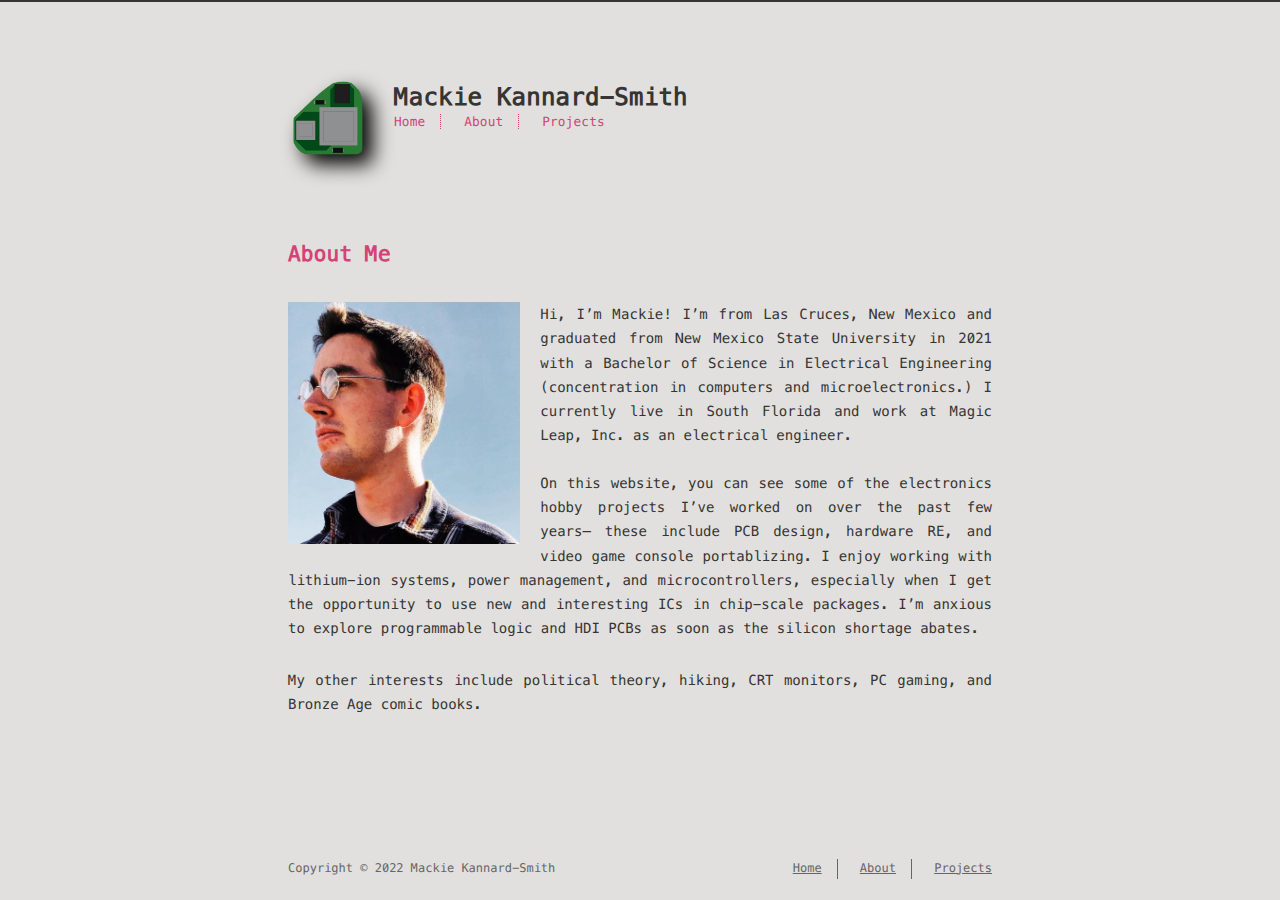
==== about/index.html @ 8132e422 "Site updated: 2022-07-12 00:21:05" ====
<!DOCTYPE html>
<html lang=en>
<head>
    <!-- so meta -->
    <meta charset="utf-8">
    <meta http-equiv="X-UA-Compatible" content="IE=edge">
    <meta name="HandheldFriendly" content="True">
    <meta name="viewport" content="width=device-width, initial-scale=1, maximum-scale=5" />
    <meta name="description" content="About Me Hi, I’m Mackie! I’m from Las Cruces, New Mexico and graduated from New Mexico State University in 2021 with a Bachelor of Science in Electrical Engineering (concentration in computers and mic">
<meta property="og:type" content="website">
<meta property="og:title" content="about">
<meta property="og:url" content="https://mackieks.com/about/">
<meta property="og:site_name" content="Mackie Kannard-Smith">
<meta property="og:description" content="About Me Hi, I’m Mackie! I’m from Las Cruces, New Mexico and graduated from New Mexico State University in 2021 with a Bachelor of Science in Electrical Engineering (concentration in computers and mic">
<meta property="og:locale" content="en_US">
<meta property="og:image" content="https://mackieks.com/about/cropped.jpg">
<meta property="article:published_time" content="2021-08-10T00:41:11.000Z">
<meta property="article:modified_time" content="2022-07-12T04:19:49.657Z">
<meta property="article:author" content="Mackie Kannard-Smith">
<meta name="twitter:card" content="summary">
<meta name="twitter:image" content="https://mackieks.com/about/cropped.jpg">
    
    
      
        
          <link rel="shortcut icon" href="/images/favicon.ico">
        
      
      
        
          <link rel="icon" type="image/png" href="/images/favicon-192x192.png" sizes="192x192">
        
      
      
        
          <link rel="apple-touch-icon" sizes="180x180" href="/images/favicon-192x192.png">
        
      
    
    <!-- title -->
    <title>about</title>
    <!-- styles -->
    
<link rel="stylesheet" href="/css/style.css">

    <!-- persian styles -->
    
    <!-- rss -->
    
    
	<!-- mathjax -->
	
<meta name="generator" content="Hexo 5.4.0"></head>

<body class="max-width mx-auto px3 ltr">
    
    <div class="content index py4">
        
          <header id="header">
  <a href="/">
  
    
      <div id="logo" style="background-image: url(/images/logo.png);"></div>
    
  
    <div id="title">
      <h1>Mackie Kannard-Smith</h1>
    </div>
  </a>
  <div id="nav">
    <ul>
      <li class="icon">
        <a href="#" aria-label="Menu"><i class="fas fa-bars fa-2x"></i></a>
      </li>
       
        <li><a href="/">Home</a></li>
       
        <li><a href="/about/">About</a></li>
       
        <li><a href="/projects/">Projects</a></li>
      
    </ul>
  </div>
</header>

        
        <article class="post" itemscope itemtype="http://schema.org/BlogPosting">
  

  <div class="content" itemprop="articleBody">
      
          <h1 id="About-Me"><a href="#About-Me" class="headerlink" title="About Me"></a>About Me</h1><p><img src="cropped.jpg" style="display:inline-block;float:left;margin-right:20px;width:33%"> Hi, I’m Mackie! I’m from Las Cruces, New Mexico and graduated from New Mexico State University in 2021 with a Bachelor of Science in Electrical Engineering (concentration in computers and microelectronics.) I currently live in South Florida and work at Magic Leap, Inc. as an electrical engineer. </br> </br> On this website, you can see some of the electronics hobby projects I’ve worked on over the past few years– these include PCB design, hardware RE, and video game console portablizing. I enjoy working with lithium-ion systems, power management, and microcontrollers, especially when I get the opportunity to use new and interesting ICs in chip-scale packages. I’m anxious to explore programmable logic and HDI PCBs as soon as the silicon shortage abates.</p>
<p>My other interests include political theory, hiking, CRT monitors, PC gaming, and Bronze Age comic books.</p>

        
  </div>
</article>

        
        <footer id="footer">
  <div class="footer-left">
    Copyright &copy;
    
    
    2022
    Mackie Kannard-Smith
  </div>
  <div class="footer-right">
    <nav>
      <ul>
         
          <li><a href="/">Home</a></li>
         
          <li><a href="/about/">About</a></li>
         
          <li><a href="/projects/">Projects</a></li>
        
      </ul>
    </nav>
  </div>
</footer>

    </div>
    <!-- styles -->



  <link rel="preload" as="style" href="https://cdnjs.cloudflare.com/ajax/libs/font-awesome/5.15.2/css/all.min.css" crossorigin="anonymous" onload="this.onload=null;this.rel='stylesheet'"/>


    <!-- jquery -->
 
  <script src="https://cdnjs.cloudflare.com/ajax/libs/jquery/3.6.0/jquery.min.js" crossorigin="anonymous"></script> 




<!-- clipboard -->


<script src="/js/main.js"></script>

<!-- search -->

<!-- Google Analytics -->

    <script async src="https://www.googletagmanager.com/gtag/js?id=UA-204897472-1"></script>
    <script>
        window.dataLayer = window.dataLayer || [];
        function gtag(){dataLayer.push(arguments);}
        gtag('js', new Date());
        gtag('config', 'UA-204897472-1');
    </script>

<!-- Baidu Analytics -->

<!-- Cloudflare Analytics -->

<!-- Umami Analytics -->

<!-- Disqus Comments -->


</body>
</html>
---- css/style.css ----
.inline {
  display: inline;
}
.block {
  display: block;
}
.inline-block {
  display: inline-block;
}
.table {
  display: table;
}
.table-cell {
  display: table-cell;
}
.overflow-hidden {
  overflow: hidden;
}
.overflow-scroll {
  overflow: scroll;
}
.overflow-auto {
  overflow: auto;
}
.clearfix:before,
.clearfix:after {
  display: table;
  content: " ";
}
.clearfix:after {
  clear: both;
}
.left {
  float: left;
}
.right {
  float: right;
}
.fit {
  max-width: 100%;
}
.truncate {
  display: inline-block;
  overflow: hidden;
  text-overflow: ellipsis;
  white-space: nowrap;
}
.max-width-1 {
  max-width: 24rem;
}
.max-width-2 {
  max-width: 32rem;
}
.max-width-3 {
  max-width: 48rem;
}
.max-width-4 {
  max-width: 64rem;
}
.border-box {
  box-sizing: border-box;
}
.m0 {
  margin: 0;
}
.mt0 {
  margin-top: 0;
}
.mr0 {
  margin-right: 0;
}
.mb0 {
  margin-bottom: 0;
}
.ml0 {
  margin-left: 0;
}
.mx0 {
  margin-right: 0;
  margin-left: 0;
}
.my0 {
  margin-top: 0;
  margin-bottom: 0;
}
.m1 {
  margin: 0.5rem;
}
.mt1 {
  margin-top: 0.5rem;
}
.mr1 {
  margin-right: 0.5rem;
}
.mb1 {
  margin-bottom: 0.5rem;
}
.ml1 {
  margin-left: 0.5rem;
}
.mx1 {
  margin-right: 0.5rem;
  margin-left: 0.5rem;
}
.my1 {
  margin-top: 0.5rem;
  margin-bottom: 0.5rem;
}
.m2 {
  margin: 1rem;
}
.mt2 {
  margin-top: 1rem;
}
.mr2 {
  margin-right: 1rem;
}
.mb2 {
  margin-bottom: 1rem;
}
.ml2 {
  margin-left: 1rem;
}
.mx2 {
  margin-right: 1rem;
  margin-left: 1rem;
}
.my2 {
  margin-top: 1rem;
  margin-bottom: 1rem;
}
.m3 {
  margin: 2rem;
}
.mt3 {
  margin-top: 2rem;
}
.mr3 {
  margin-right: 2rem;
}
.mb3 {
  margin-bottom: 2rem;
}
.ml3 {
  margin-left: 2rem;
}
.mx3 {
  margin-right: 2rem;
  margin-left: 2rem;
}
.my3 {
  margin-top: 2rem;
  margin-bottom: 2rem;
}
.m4 {
  margin: 4rem;
}
.mt4 {
  margin-top: 4rem;
}
.mr4 {
  margin-right: 4rem;
}
.mb4 {
  margin-bottom: 4rem;
}
.ml4 {
  margin-left: 4rem;
}
.mx4 {
  margin-right: 4rem;
  margin-left: 4rem;
}
.my4 {
  margin-top: 4rem;
  margin-bottom: 4rem;
}
.mxn1 {
  margin-right: -0.5rem;
  margin-left: -0.5rem;
}
.mxn2 {
  margin-right: -1rem;
  margin-left: -1rem;
}
.mxn3 {
  margin-right: -2rem;
  margin-left: -2rem;
}
.mxn4 {
  margin-right: -4rem;
  margin-left: -4rem;
}
.ml-auto {
  margin-left: auto;
}
.mr-auto {
  margin-right: auto;
}
.mx-auto {
  margin-right: auto;
  margin-left: auto;
}
.p0 {
  padding: 0;
}
.pt0 {
  padding-top: 0;
}
.pr0 {
  padding-right: 0;
}
.pb0 {
  padding-bottom: 0;
}
.pl0 {
  padding-left: 0;
}
.px0 {
  padding-right: 0;
  padding-left: 0;
}
.py0 {
  padding-top: 0;
  padding-bottom: 0;
}
.p1 {
  padding: 0.5rem;
}
.pt1 {
  padding-top: 0.5rem;
}
.pr1 {
  padding-right: 0.5rem;
}
.pb1 {
  padding-bottom: 0.5rem;
}
.pl1 {
  padding-left: 0.5rem;
}
.py1 {
  padding-top: 0.5rem;
  padding-bottom: 0.5rem;
}
.px1 {
  padding-right: 0.5rem;
  padding-left: 0.5rem;
}
.p2 {
  padding: 1rem;
}
.pt2 {
  padding-top: 1rem;
}
.pr2 {
  padding-right: 1rem;
}
.pb2 {
  padding-bottom: 1rem;
}
.pl2 {
  padding-left: 1rem;
}
.py2 {
  padding-top: 1rem;
  padding-bottom: 1rem;
}
.px2 {
  padding-right: 1rem;
  padding-left: 1rem;
}
.p3 {
  padding: 2rem;
}
.pt3 {
  padding-top: 2rem;
}
.pr3 {
  padding-right: 2rem;
}
.pb3 {
  padding-bottom: 2rem;
}
.pl3 {
  padding-left: 2rem;
}
.py3 {
  padding-top: 2rem;
  padding-bottom: 2rem;
}
.px3 {
  padding-right: 2rem;
  padding-left: 2rem;
}
.p4 {
  padding: 4rem;
}
.pt4 {
  padding-top: 4rem;
}
.pr4 {
  padding-right: 4rem;
}
.pb4 {
  padding-bottom: 4rem;
}
.pl4 {
  padding-left: 4rem;
}
.py4 {
  padding-top: 4rem;
  padding-bottom: 4rem;
}
.px4 {
  padding-right: 4rem;
  padding-left: 4rem;
}
body h1,
body .h1 {
  display: block;
  margin-top: 3rem;
  margin-bottom: 1rem;
  color: #d44375;
  letter-spacing: 0.01em;
  font-weight: 700;
  font-style: normal;
  font-size: 1.5em;
  -moz-osx-font-smoothing: grayscale;
  -webkit-font-smoothing: antialiased;
}
body h2,
body .h2 {
  position: relative;
  display: block;
  margin-top: 2rem;
  margin-bottom: 0.5rem;
  color: #111;
  text-transform: none;
  letter-spacing: normal;
  font-weight: bold;
  font-size: 1rem;
}
body h3 {
  color: #111;
  text-decoration: underline;
  font-weight: bold;
  font-size: 0.9rem;
}
body h4,
body h5,
body h6 {
  display: inline;
  text-decoration: none;
  color: #666;
  font-weight: bold;
  font-size: 0.9rem;
}
body h3,
body h4,
body h5,
body h6 {
  margin-top: 0.9rem;
  margin-bottom: 0.5rem;
}
body hr {
  border: 0.5px dashed #666;
  opacity: 0.5;
  margin: 0;
  margin-top: 20px;
  margin-bottom: 20px;
}
body strong {
  font-weight: bold;
}
body em,
body cite {
  font-style: italic;
}
body sup,
body sub {
  position: relative;
  vertical-align: baseline;
  font-size: 0.75em;
  line-height: 0;
}
body sup {
  top: -0.5em;
}
body sub {
  bottom: -0.2em;
}
body small {
  font-size: 0.85em;
}
body acronym,
body abbr {
  border-bottom: 1px dotted;
}
body ul,
body ol,
body dl {
  line-height: 1.725;
}
body ul ul,
body ol ul,
body ul ol,
body ol ol {
  margin-top: 0;
  margin-bottom: 0;
}
body ol {
  list-style: decimal;
}
body dt {
  font-weight: bold;
}
body table {
  width: 100%;
  border-collapse: collapse;
  text-align: left;
  font-size: 12px;
  overflow: auto;
  display: block;
}
body th {
  padding: 8px;
  border-bottom: 1px dashed #666;
  color: #111;
  font-weight: bold;
  font-size: 13px;
}
body td {
  padding: 0 8px;
  border-bottom: none;
}
@font-face {
  font-style: normal;
  font-family: "Meslo LG";
  src: local("Meslo LG S"), url("../lib/meslo-LG/MesloLGS-Regular.ttf") format("truetype");
}
*,
*:before,
*:after {
  box-sizing: border-box;
}
html {
  margin: 0;
  padding: 0;
  height: 100%;
  border-top: 2px solid #363533;
  -webkit-text-size-adjust: 100%;
  -ms-text-size-adjust: 100%;
}
body {
  margin: 0;
  height: 100%;
  background-color: #e2e0de;
  color: #363533;
  font-display: swap;
  font-weight: 400;
  font-size: 14px;
  font-family: "Menlo", "Meslo LG", monospace;
  line-height: 1.725;
  text-rendering: geometricPrecision;
  flex: 1;
  -moz-osx-font-smoothing: grayscale;
  -webkit-font-smoothing: antialiased;
}
.content {
  position: relative;
  display: flex;
  flex-direction: column;
  min-height: 100%;
  overflow-wrap: break-word;
}
.content p {
  hyphens: auto;
  -moz-hyphens: auto;
  -ms-hyphens: auto;
  -webkit-hyphens: auto;
}
.content code {
  hyphens: manual;
  -moz-hyphens: manual;
  -ms-hyphens: manual;
  -webkit-hyphens: manual;
}
.content a {
  color: #363533;
  text-decoration: none;
  background-image: linear-gradient(transparent, transparent 5px, #363533 5px, #363533);
  background-position: bottom;
  background-size: 100% 6px;
  background-repeat: repeat-x;
}
.content a:hover {
  background-image: linear-gradient(transparent, transparent 4px, #2bbc8a 4px, #2bbc8a);
}
.content a.icon {
  background: none;
}
.content a.icon:hover {
  color: #2bbc8a;
}
.content h1 a,
.content .h1 a,
.content h2 a,
.content h3 a,
.content h4 a,
.content h5 a,
.content h6 a {
  background: none;
  color: inherit;
  text-decoration: none;
}
.content h1 a:hover,
.content .h1 a:hover,
.content h2 a:hover,
.content h3 a:hover,
.content h4 a:hover,
.content h5 a:hover,
.content h6 a:hover {
  background-image: linear-gradient(transparent, transparent 6px, #2bbc8a 6px, #2bbc8a);
  background-position: bottom;
  background-size: 100% 6px;
  background-repeat: repeat-x;
}
.content h6 a {
  background: none;
  color: inherit;
  text-decoration: none;
}
.content h6 a:hover {
  background-image: linear-gradient(transparent, transparent 6px, #2bbc8a 6px, #2bbc8a);
  background-position: bottom;
  background-size: 100% 6px;
  background-repeat: repeat-x;
}
@media (min-width: 540px) {
  .image-wrap {
    flex-direction: row;
    margin-bottom: 2rem;
  }
  .image-wrap .image-block {
    flex: 1 0 35%;
    margin-right: 2rem;
  }
  .image-wrap p {
    flex: 1 0 65%;
  }
}
.max-width {
  max-width: 48rem;
}
@media (max-width: 480px) {
  .px3 {
    padding-right: 1rem;
    padding-left: 1rem;
  }
  .my4 {
    margin-top: 2rem;
    margin-bottom: 2rem;
  }
}
@media (min-width: 480px) {
  p {
    text-align: justify;
  }
}
#header {
  margin: 0 auto 2rem;
  width: 100%;
}
#header h1,
#header .h1 {
  margin-top: 15px;
  margin-bottom: 0;
  color: #363533;
  letter-spacing: 0.01em;
  font-weight: 700;
  font-style: normal;
  font-size: 1.5rem;
  line-height: 2rem;
  -moz-osx-font-smoothing: grayscale;
  -webkit-font-smoothing: antialiased;
}
#header a {
  background: none;
  color: inherit;
  text-decoration: none;
}
#header #logo {
  display: inline-block;
  float: left;
  margin-right: 20px;
  width: 86px;
  height: 75px;
  border-radius: 5px;
  background-size: 86px 75px;
  background-repeat: no-repeat;
  filter: drop-shadow(10px 10px 10px #000);
  -webkit-filter: drop-shadow(10px 10px 10px #000);
}
#header #nav {
  color: #d44375;
  letter-spacing: 0.01em;
  font-weight: 200;
  font-style: normal;
  font-size: 0.8rem;
}
#header #nav ul {
  margin: 0;
  padding: 0;
  list-style-type: none;
  line-height: 15px;
}
#header #nav ul a {
  margin-right: 15px;
  color: #d44375;
}
#header #nav ul a:hover {
  background-image: linear-gradient(transparent, transparent 5px, #d44375 5px, #d44375);
  background-position: bottom;
  background-size: 100% 6px;
  background-repeat: repeat-x;
}
#header #nav ul li {
  display: inline-block;
  margin-right: 15px;
  border-right: 1px dotted;
  border-color: #d44375;
  vertical-align: middle;
}
#header #nav ul .icon {
  display: none;
}
#header #nav ul li:last-child {
  margin-right: 0;
  border-right: 0;
}
#header #nav ul li:last-child a {
  margin-right: 0;
}
@media screen and (max-width: 480px) {
  #header #title {
    display: table;
    margin-right: 5rem;
    min-height: 75px;
  }
  #header #title h1 {
    display: table-cell;
    vertical-align: middle;
  }
  #header #nav ul a:hover {
    background: none;
  }
  #header #nav ul li {
    display: none;
    border-right: 0;
  }
  #header #nav ul li.icon {
    position: absolute;
    top: 77px;
    right: 1rem;
    display: inline-block;
  }
  #header #nav ul.responsive li {
    display: block;
  }
  #header #nav li:not(:first-child) {
    padding-top: 1rem;
    padding-left: 106px;
    font-size: 1rem;
  }
}
#header-post {
  position: fixed;
  top: 2rem;
  right: 0;
  display: inline-block;
  float: right;
  z-index: 100;
}
#header-post a {
  background: none;
  color: inherit;
  text-decoration: none;
}
#header-post a.icon {
  background: none;
}
#header-post a.icon:hover {
  color: #2bbc8a;
}
#header-post ol {
  list-style-type: none;
}
#header-post ul {
  display: inline-block;
  margin: 0;
  padding: 0;
  list-style-type: none;
}
#header-post ul li {
  display: inline-block;
  margin-right: 15px;
  vertical-align: middle;
}
#header-post ul li:last-child {
  margin-right: 0;
}
#header-post #menu-icon {
  float: right;
  margin-right: 2rem;
  margin-left: 15px;
}
#header-post #menu-icon:hover {
  color: #d44375;
}
#header-post #menu-icon-tablet {
  float: right;
  margin-right: 2rem;
  margin-left: 15px;
}
#header-post #menu-icon-tablet:hover {
  color: #d44375;
}
#header-post #top-icon-tablet {
  position: fixed;
  right: 2rem;
  bottom: 2rem;
  margin-right: 2rem;
  margin-left: 15px;
}
#header-post #top-icon-tablet:hover {
  color: #d44375;
}
#header-post .active {
  color: #d44375;
}
#header-post #menu {
  display: none;
  margin-right: 2rem;
}
#header-post #nav {
  color: #d44375;
  letter-spacing: 0.01em;
  font-weight: 200;
  font-style: normal;
  font-size: 0.8rem;
}
#header-post #nav ul {
  line-height: 15px;
}
#header-post #nav ul a {
  margin-right: 15px;
  color: #d44375;
}
#header-post #nav ul a:hover {
  background-image: linear-gradient(transparent, transparent 5px, #d44375 5px, #d44375);
  background-position: bottom;
  background-size: 100% 6px;
  background-repeat: repeat-x;
}
#header-post #nav ul li {
  border-right: 1px dotted #d44375;
}
#header-post #nav ul li:last-child {
  margin-right: 0;
  border-right: 0;
}
#header-post #nav ul li:last-child a {
  margin-right: 0;
}
#header-post #actions {
  float: right;
  margin-top: 2rem;
  margin-right: 2rem;
  width: 100%;
  text-align: right;
}
#header-post #actions ul {
  display: block;
}
#header-post #actions .info {
  display: block;
  font-style: italic;
}
#header-post #share {
  clear: both;
  padding-top: 1rem;
  padding-right: 2rem;
  text-align: right;
}
#header-post #share li {
  display: block;
  margin: 0;
}
#header-post #toc {
  float: right;
  clear: both;
  overflow: auto;
  margin-top: 1rem;
  padding-right: 2rem;
  max-width: 20em;
  max-height: calc(95vh - 7rem);
  text-align: right;
}
#header-post #toc a:hover {
  color: #2bbc8a;
}
#header-post #toc .toc-level-1 > .toc-link {
  display: none;
}
#header-post #toc .toc-level-2 {
  color: #363533;
  font-size: 0.8rem;
}
#header-post #toc .toc-level-2:before {
  color: #d44375;
  content: "#";
}
#header-post #toc .toc-level-3 {
  color: #666;
  font-size: 0.7rem;
}
#header-post #toc .toc-level-4 {
  color: #525252;
  font-size: 0.4rem;
}
#header-post #toc .toc-level-5 {
  display: none;
}
#header-post #toc .toc-level-6 {
  display: none;
}
#header-post #toc .toc-number {
  display: none;
}
@media screen and (max-width: 500px) {
  #header-post {
    display: none;
  }
}
@media screen and (max-width: 900px) {
  #header-post #menu-icon {
    display: none;
  }
  #header-post #actions {
    display: none;
  }
}
@media screen and (max-width: 1199px) {
  #header-post #toc {
    display: none;
  }
}
@media screen and (min-width: 900px) {
  #header-post #menu-icon-tablet {
    display: none !important;
  }
  #header-post #top-icon-tablet {
    display: none !important;
  }
}
@media screen and (min-width: 1199px) {
  #header-post #actions {
    width: auto;
  }
  #header-post #actions ul {
    display: inline-block;
    float: right;
  }
  #header-post #actions .info {
    display: inline;
    float: left;
    margin-right: 2rem;
    font-style: italic;
  }
}
@media print {
  #header-post {
    display: none;
  }
  #footer-post-container {
    display: none;
  }
}
#footer-post {
  position: fixed;
  right: 0;
  bottom: 0;
  left: 0;
  z-index: 5000000;
  width: 100%;
  border-top: 1px solid #666;
  background: #dedcd9;
  transition: opacity 0.2s;
}
#footer-post a {
  background: none;
  color: inherit;
  text-decoration: none;
}
#footer-post a.icon {
  background: none;
}
#footer-post a.icon:hover {
  color: #2bbc8a;
}
#footer-post #nav-footer {
  padding-right: 1rem;
  padding-left: 1rem;
  background: #cdcac6;
  text-align: center;
}
#footer-post #nav-footer a {
  color: #d44375;
  font-size: 1em;
}
#footer-post #nav-footer a:hover {
  background-image: linear-gradient(transparent, transparent 5px, #d44375 5px, #d44375);
  background-position: bottom;
  background-size: 100% 6px;
  background-repeat: repeat-x;
}
#footer-post #nav-footer ul {
  display: table;
  margin: 0;
  padding: 0;
  width: 100%;
  list-style-type: none;
}
#footer-post #nav-footer ul li {
  display: inline-table;
  padding: 10px;
  width: 20%;
  vertical-align: middle;
}
#footer-post #actions-footer {
  overflow: auto;
  margin-top: 1rem;
  margin-bottom: 1rem;
  padding-right: 1rem;
  padding-left: 1rem;
  width: 100%;
  text-align: center;
  white-space: nowrap;
}
#footer-post #actions-footer a {
  display: inline-block;
  padding-left: 1rem;
  color: #d44375;
}
#footer-post #share-footer {
  padding-right: 1rem;
  padding-left: 1rem;
  background: #cdcac6;
  text-align: center;
}
#footer-post #share-footer ul {
  display: table;
  margin: 0;
  padding: 0;
  width: 100%;
  list-style-type: none;
}
#footer-post #share-footer ul li {
  display: inline-table;
  padding: 10px;
  width: 20%;
  vertical-align: middle;
}
#footer-post #toc-footer {
  clear: both;
  padding-top: 1rem;
  padding-bottom: 1rem;
  background: #cdcac6;
  text-align: left;
}
#footer-post #toc-footer ol {
  margin: 0;
  padding-left: 20px;
  list-style-type: none;
}
#footer-post #toc-footer ol li {
  line-height: 30px;
}
#footer-post #toc-footer a:hover {
  color: #2bbc8a;
}
#footer-post #toc-footer .toc-level-1 > .toc-link {
  display: none;
}
#footer-post #toc-footer .toc-level-2 {
  color: #363533;
  font-size: 0.8rem;
}
#footer-post #toc-footer .toc-level-2:before {
  color: #d44375;
  content: "#";
}
#footer-post #toc-footer .toc-level-3 {
  color: #666;
  font-size: 0.7rem;
  line-height: 15px;
}
#footer-post #toc-footer .toc-level-4 {
  display: none;
}
#footer-post #toc-footer .toc-level-5 {
  display: none;
}
#footer-post #toc-footer .toc-level-6 {
  display: none;
}
#footer-post #toc-footer .toc-number {
  display: none;
}
@media screen and (min-width: 500px) {
  #footer-post-container {
    display: none;
  }
}
.post-list {
  padding: 0;
}
.post-list .post-item {
  margin-bottom: 1rem;
  margin-left: 0;
  list-style-type: none;
}
.post-list .post-item .meta {
  display: block;
  margin-right: 16px;
  min-width: 100px;
  color: #666;
  font-size: 14px;
}
@media (min-width: 480px) {
  .post-list .post-item {
    display: flex;
    margin-bottom: 5px;
  }
  .post-list .post-item .meta {
    text-align: left;
  }
}
.project-list {
  padding: 0;
  list-style: none;
}
.project-list .project-item {
  margin-bottom: 5px;
}
.project-list .project-item p {
  display: inline;
}
article header .posttitle {
  margin-top: 0;
  margin-bottom: 0;
  text-transform: none;
  font-size: 1.5em;
  line-height: 1.25;
}
article header .meta {
  margin-top: 0;
  margin-bottom: 1rem;
}
article header .meta * {
  color: #666;
  font-size: 0.85rem;
}
article header .author {
  text-transform: uppercase;
  letter-spacing: 0.01em;
  font-weight: 700;
}
article header .postdate {
  display: inline;
}
article .content img,
article .content video {
  display: block;
  margin: auto;
  max-width: 100%;
  height: auto;
}
article .content .video-container {
  position: relative;
  overflow: hidden;
  padding-top: 56.25%;
  height: 0;
}
article .content .video-container iframe,
article .content .video-container object,
article .content .video-container embed {
  position: absolute;
  top: 0;
  left: 0;
  margin-top: 0;
  width: 100%;
  height: 100%;
}
article .content blockquote {
  margin: 1rem 10px;
  padding: 0.5em 10px;
  background: inherit;
  color: #ab2251;
  quotes: "\201C" "\201D" "\2018" "\2019";
  font-weight: bold;
}
article .content blockquote p {
  margin: 0;
}
article .content blockquote:before {
  margin-right: 0.25em;
  color: #ab2251;
  content: "\201C";
  vertical-align: -0.4em;
  font-size: 2em;
  line-height: 0.1em;
}
article .content blockquote footer {
  margin: line-height 0;
  color: #666;
  font-size: 12px;
}
article .content blockquote footer a {
  background-image: linear-gradient(transparent, transparent 5px, #666 5px, #666);
  color: #666;
}
article .content blockquote footer a:hover {
  background-image: linear-gradient(transparent, transparent 4px, #858585 4px, #858585);
  color: #858585;
}
article .content blockquote footer cite:before {
  padding: 0 0.5em;
  content: "—";
}
article .content .pullquote {
  margin: 0;
  width: 45%;
  text-align: left;
}
article .content .pullquote.left {
  margin-right: 1em;
  margin-left: 0.5em;
}
article .content .pullquote.right {
  margin-right: 0.5em;
  margin-left: 1em;
}
article .content .caption {
  position: relative;
  display: block;
  margin-top: 0.5em;
  color: #666;
  text-align: center;
  font-size: 0.9em;
}
.posttitle {
  text-transform: none;
  font-size: 1.5em;
  line-height: 1.25;
}
.article-tag .tag-link {
  background-image: linear-gradient(transparent, transparent 10px, #2bbc8a 10px, #2bbc8a);
  background-position: bottom;
  background-size: 100% 6px;
  background-repeat: repeat-x;
}
.article-tag .tag-link:before {
  content: "#";
}
.article-category .category-link {
  background-image: linear-gradient(transparent, transparent 10px, #2bbc8a 10px, #2bbc8a);
  background-position: bottom;
  background-size: 100% 6px;
  background-repeat: repeat-x;
}
@media (min-width: 480px) {
  .article-tag,
  .article-category {
    display: inline;
  }
  .article-tag:before,
  .article-category:before {
    content: "|";
  }
}
#archive .post-year {
  list-style-type: none;
}
#archive .post-list {
  padding: 0;
}
#archive .post-list .post-item {
  margin-bottom: 1rem;
  margin-left: 0;
  list-style-type: none;
}
#archive .post-list .post-item .meta {
  display: block;
  margin-right: 16px;
  min-width: 100px;
  color: #666;
  font-size: 14px;
}
@media (min-width: 480px) {
  #archive .post-list .post-item {
    display: flex;
    margin-bottom: 5px;
    margin-left: 1rem;
  }
  #archive .post-list .post-item .meta {
    text-align: left;
  }
}
.blog-post-comments {
  margin-top: 4rem;
}
#footer {
  position: absolute;
  bottom: 0;
  margin-bottom: 10px;
  width: 100%;
  color: #666;
  vertical-align: top;
  text-align: center;
  font-size: 12px;
}
#footer ul {
  margin: 0;
  padding: 0;
  list-style: none;
}
#footer li {
  display: inline-block;
  margin-right: 15px;
  border-right: 1px solid;
  border-color: #666;
  vertical-align: middle;
}
#footer li a {
  margin-right: 15px;
}
#footer li:last-child {
  margin-right: 0;
  border-right: 0;
}
#footer li:last-child a {
  margin-right: 0;
}
#footer a {
  color: #666;
  text-decoration: underline;
  background-image: none;
}
#footer a:hover {
  color: #858585;
}
#footer .footer-left {
  height: 20px;
  vertical-align: middle;
  line-height: 20px;
}
@media (min-width: 39rem) {
  #footer {
    display: flex;
    flex-flow: row wrap;
    justify-content: space-between;
    align-items: center;
    align-content: center;
    margin-bottom: 20px;
  }
  #footer .footer-left {
    align-self: flex-start;
    margin-right: 20px;
  }
  #footer .footer-right {
    align-self: flex-end;
  }
}
.pagination {
  display: inline-block;
  margin-top: 2rem;
  width: 100%;
  text-align: center;
}
.pagination .page-number {
  color: #363533;
  font-size: 0.8rem;
}
.pagination a {
  padding: 4px 6px;
  border-radius: 5px;
  background-image: none;
  color: #363533;
  text-decoration: none;
}
.pagination a:hover {
  background-image: none;
}
.pagination a:hover:not(.active) {
  color: #111;
}
.search-input {
  padding: 4px 7px;
  width: 100%;
  outline: none;
  border: solid 1px #666;
  border-radius: 5px;
  background-color: #e2e0de;
  color: #363533;
  font-size: 1.2rem;
  -webkit-border-radius: 5px;
  -moz-border-radius: 5px;
}
.search-input:focus {
  border: solid 1px #d44375;
}
#search-result ul.search-result-list {
  padding: 0;
  list-style-type: none;
}
#search-result li {
  margin: 2em auto;
}
#search-result a.search-result-title {
  background-image: none;
  color: #363533;
  text-transform: capitalize;
  font-weight: bold;
  line-height: 1.2;
}
#search-result p.search-result {
  overflow: hidden;
  margin: 0.4em auto;
  max-height: 13em;
  text-align: justify;
  font-size: 0.8em;
}
#search-result em.search-keyword {
  border-bottom: 1px dashed #2bbc8a;
  color: #2bbc8a;
  font-weight: bold;
}
.search-no-result {
  display: none;
  padding-bottom: 0.5em;
  color: #363533;
}
#tag-cloud .tag-cloud-title {
  color: #666;
}
#tag-cloud .tag-cloud-tags {
  clear: both;
  text-align: center;
}
#tag-cloud .tag-cloud-tags a {
  display: inline-block;
  margin: 10px;
}
.tooltipped {
  position: relative;
}
.tooltipped::after {
  position: absolute;
  z-index: 1000000;
  display: none;
  padding: 0.2em 0.5em;
  -webkit-font-smoothing: subpixel-antialiased;
  color: #e2e0de;
  font-display: swap;
  font-weight: 400;
  font-size: 11.200000000000001px;
  font-family: "Menlo", "Meslo LG", monospace;
  line-height: 1.725;
  text-rendering: geometricPrecision;
  text-align: center;
  word-wrap: break-word;
  white-space: pre;
  content: attr(aria-label);
  background: #363533;
  border-radius: 3px;
  opacity: 0;
}
.tooltipped::before {
  position: absolute;
  z-index: 1000001;
  display: none;
  width: 0;
  height: 0;
  color: #363533;
  pointer-events: none;
  content: '';
  border: 6px solid transparent;
  opacity: 0;
}
.tooltipped:hover::before,
.tooltipped:active::before,
.tooltipped:focus::before,
.tooltipped:hover::after,
.tooltipped:active::after,
.tooltipped:focus::after {
  display: inline-block;
  text-decoration: none;
  animation-name: tooltip-appear;
  animation-duration: 0.1s;
  animation-fill-mode: forwards;
  animation-timing-function: ease-in;
}
.tooltipped-s::after,
.tooltipped-sw::after {
  top: 100%;
  right: 50%;
  margin-top: 6px;
}
.tooltipped-s::before,
.tooltipped-sw::before {
  top: auto;
  right: 50%;
  bottom: -7px;
  margin-right: -6px;
  border-bottom-color: #363533;
}
.tooltipped-sw::after {
  margin-right: -16px;
}
.tooltipped-s::after {
  transform: translateX(50%);
}
@-moz-keyframes tooltip-appear {
  from {
    opacity: 0;
  }
  to {
    opacity: 1;
  }
}
@-webkit-keyframes tooltip-appear {
  from {
    opacity: 0;
  }
  to {
    opacity: 1;
  }
}
@-o-keyframes tooltip-appear {
  from {
    opacity: 0;
  }
  to {
    opacity: 1;
  }
}
@keyframes tooltip-appear {
  from {
    opacity: 0;
  }
  to {
    opacity: 1;
  }
}
#categories .category-list-title {
  color: #666;
}
#categories .category-list .category-list-item .category-list-count {
  color: #666;
}
#categories .category-list .category-list-item .category-list-count:before {
  content: " (";
}
#categories .category-list .category-list-item .category-list-count:after {
  content: ")";
}
.highlight {
  color: #333;
  background: #f8f8f8;
}
.highlight .code .comment,
.highlight .code .quote {
  color: #998;
  font-style: italic;
}
.highlight .code .keyword,
.highlight .code .selector-tag,
.highlight .code .subst {
  color: #333;
  font-weight: bold;
}
.highlight .code .number,
.highlight .code .literal,
.highlight .code .variable,
.highlight .code .template-variable,
.highlight .code .tag .attr {
  color: #008080;
}
.highlight .code .string,
.highlight .code .doctag {
  color: #d14;
}
.highlight .code .title,
.highlight .code .section,
.highlight .code .selector-id {
  color: #900;
  font-weight: bold;
}
.highlight .code .subst {
  font-weight: normal;
}
.highlight .code .type,
.highlight .code .class .title {
  color: #458;
  font-weight: bold;
}
.highlight .code .tag,
.highlight .code .name,
.highlight .code .attribute {
  color: #000080;
  font-weight: normal;
}
.highlight .code .regexp,
.highlight .code .link {
  color: #009926;
}
.highlight .code .symbol,
.highlight .code .bullet {
  color: #990073;
}
.highlight .code .built_in,
.highlight .code .builtin-name {
  color: #0086b3;
}
.highlight .code .meta {
  color: #999;
  font-weight: bold;
}
.highlight .code .deletion {
  background: #fdd;
}
.highlight .code .addition {
  background: #dfd;
}
.highlight .code .emphasis {
  font-style: italic;
}
.highlight .code .strong {
  font-weight: bold;
}
pre {
  overflow-x: auto;
  padding: 10px 15px;
  padding-bottom: 0;
  border: 1px dotted #666;
  border-radius: 4px;
  font-size: 13px;
  font-family: "Menlo", "Meslo LG", monospace;
  line-height: 22px;
  -webkit-border-radius: 4px;
}
pre code {
  display: block;
  padding: 0;
  border: none;
}
code {
  padding: 0 5px;
  border: 1px dotted #666;
  border-radius: 2px;
  -webkit-border-radius: 2px;
}
.highlight {
  overflow-x: auto;
  margin: 1rem 0;
  padding: 10px 15px;
  border-radius: 4px;
  background: #dedcd9;
  font-family: "Menlo", "Meslo LG", monospace;
  -webkit-border-radius: 4px;
}
.highlight figcaption {
  margin: -5px 0 5px;
  color: #757575;
  font-size: 0.9em;
  transform: scale(1);
}
.highlight figcaption a {
  float: right;
  color: #757575;
  font-style: italic;
  font-size: 0.8em;
  background-image: linear-gradient(transparent, transparent 10px, #2bbc8a 10px, #2bbc8a);
  background-position: bottom;
  background-size: 100% 6px;
  background-repeat: repeat-x;
}
.highlight figcaption a:hover {
  color: #919191;
}
.highlight figcaption:before,
.highlight figcaption content: "" {
  display: table;
}
.highlight figcaption:after {
  clear: both;
}
.highlight:hover .btn-copy {
  opacity: 1;
}
.highlight .btn-copy {
  font-size: 1.2rem;
  position: absolute;
  right: 20px;
  opacity: 0;
  transition: opacity 0.2s ease-in;
}
.highlight .btn-copy:hover {
  color: #d44375;
}
.highlight pre {
  margin: 0;
  padding: 0;
  border: none;
  background: none;
}
.highlight table {
  width: auto;
}
.highlight td.gutter {
  text-align: right;
  opacity: 0.2;
}
.highlight .line {
  height: 22px;
}
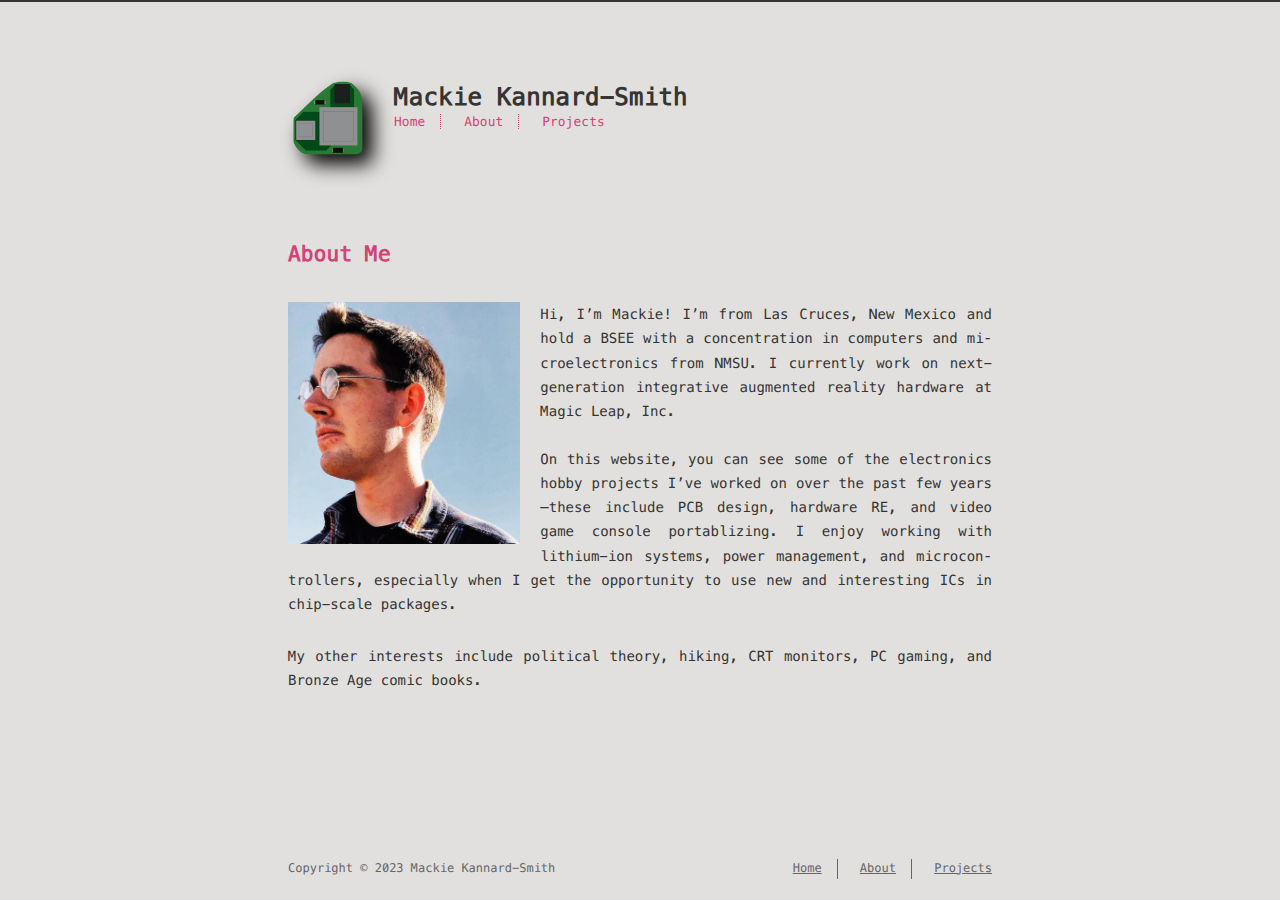
==== commit 0c53f787: "Site updated: 2023-07-05 11:48:44" ====
--- a/about/index.html
+++ b/about/index.html
@@ -6,16 +6,16 @@
     <meta http-equiv="X-UA-Compatible" content="IE=edge">
     <meta name="HandheldFriendly" content="True">
     <meta name="viewport" content="width=device-width, initial-scale=1, maximum-scale=5" />
-    <meta name="description" content="About Me Hi, I’m Mackie! I’m from Las Cruces, New Mexico and graduated from New Mexico State University in 2021 with a Bachelor of Science in Electrical Engineering (concentration in computers and mic">
+    <meta name="description" content="About Me Hi, I’m Mackie! I’m from Las Cruces, New Mexico and hold a BSEE with a concentration in computers and microelectronics from NMSU. I currently work on next-generation integrative augmented rea">
 <meta property="og:type" content="website">
 <meta property="og:title" content="about">
 <meta property="og:url" content="https://mackieks.com/about/">
 <meta property="og:site_name" content="Mackie Kannard-Smith">
-<meta property="og:description" content="About Me Hi, I’m Mackie! I’m from Las Cruces, New Mexico and graduated from New Mexico State University in 2021 with a Bachelor of Science in Electrical Engineering (concentration in computers and mic">
+<meta property="og:description" content="About Me Hi, I’m Mackie! I’m from Las Cruces, New Mexico and hold a BSEE with a concentration in computers and microelectronics from NMSU. I currently work on next-generation integrative augmented rea">
 <meta property="og:locale" content="en_US">
 <meta property="og:image" content="https://mackieks.com/about/cropped.jpg">
 <meta property="article:published_time" content="2021-08-10T00:41:11.000Z">
-<meta property="article:modified_time" content="2022-07-12T04:19:49.657Z">
+<meta property="article:modified_time" content="2023-07-05T15:48:27.282Z">
 <meta property="article:author" content="Mackie Kannard-Smith">
 <meta name="twitter:card" content="summary">
 <meta name="twitter:image" content="https://mackieks.com/about/cropped.jpg">
@@ -89,7 +89,7 @@
 
   <div class="content" itemprop="articleBody">
       
-          <h1 id="About-Me"><a href="#About-Me" class="headerlink" title="About Me"></a>About Me</h1><p><img src="cropped.jpg" style="display:inline-block;float:left;margin-right:20px;width:33%"> Hi, I’m Mackie! I’m from Las Cruces, New Mexico and graduated from New Mexico State University in 2021 with a Bachelor of Science in Electrical Engineering (concentration in computers and microelectronics.) I currently live in South Florida and work at Magic Leap, Inc. as an electrical engineer. </br> </br> On this website, you can see some of the electronics hobby projects I’ve worked on over the past few years– these include PCB design, hardware RE, and video game console portablizing. I enjoy working with lithium-ion systems, power management, and microcontrollers, especially when I get the opportunity to use new and interesting ICs in chip-scale packages. I’m anxious to explore programmable logic and HDI PCBs as soon as the silicon shortage abates.</p>
+          <h1 id="About-Me"><a href="#About-Me" class="headerlink" title="About Me"></a>About Me</h1><p><img src="cropped.jpg" style="display:inline-block;float:left;margin-right:20px;width:33%"> Hi, I’m Mackie! I’m from Las Cruces, New Mexico and hold a BSEE with a concentration in computers and microelectronics from NMSU. I currently work on next-generation integrative augmented reality hardware at Magic Leap, Inc. </br> </br> On this website, you can see some of the electronics hobby projects I’ve worked on over the past few years—these include PCB design, hardware RE, and video game console portablizing. I enjoy working with lithium-ion systems, power management, and microcontrollers, especially when I get the opportunity to use new and interesting ICs in chip-scale packages.</p>
 <p>My other interests include political theory, hiking, CRT monitors, PC gaming, and Bronze Age comic books.</p>
 
         
@@ -102,7 +102,7 @@
     Copyright &copy;
     
     
-    2022
+    2023
     Mackie Kannard-Smith
   </div>
   <div class="footer-right">
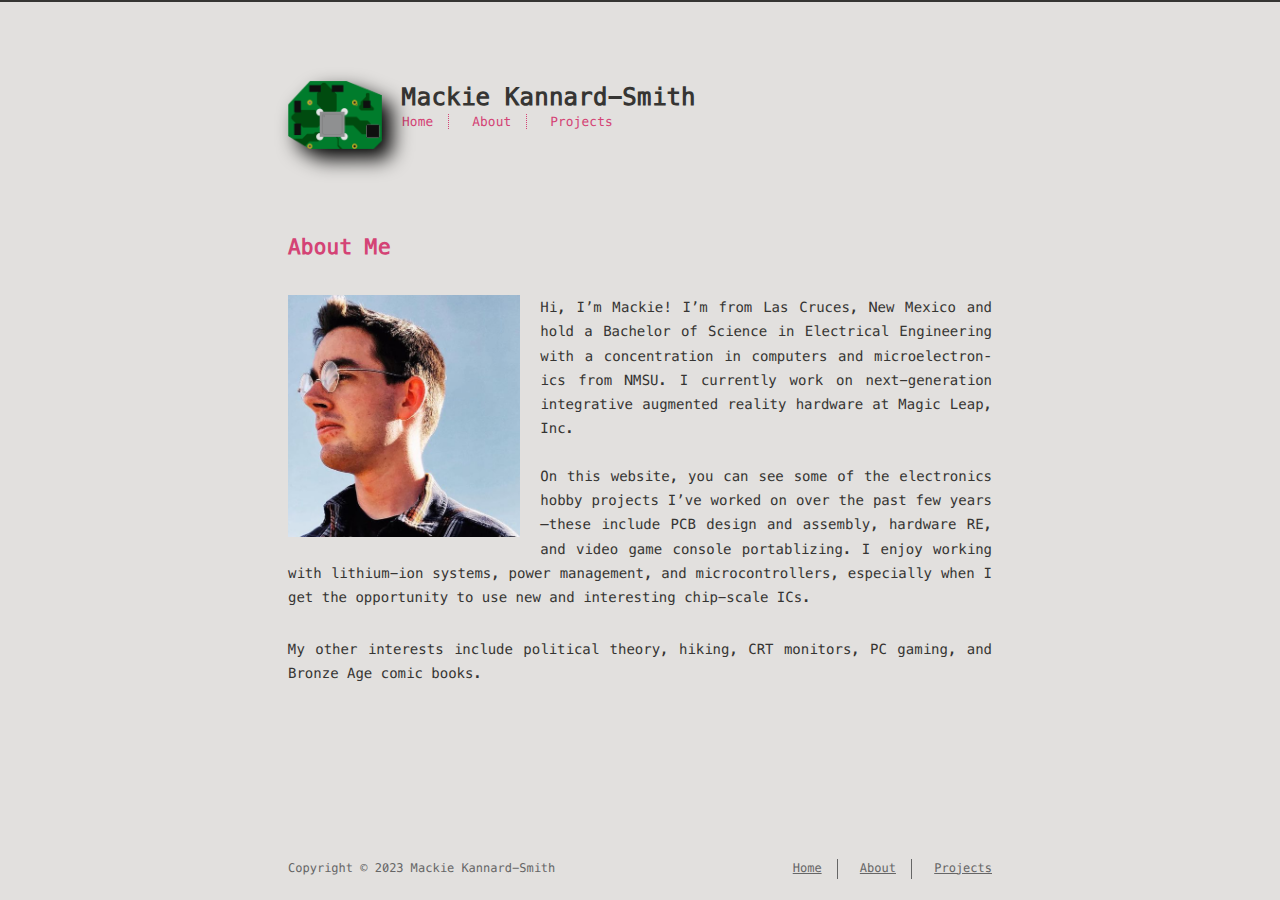
==== commit 296dda3c: "Site updated: 2023-09-23 01:15:35" ====
--- a/about/index.html
+++ b/about/index.html
@@ -6,16 +6,16 @@
     <meta http-equiv="X-UA-Compatible" content="IE=edge">
     <meta name="HandheldFriendly" content="True">
     <meta name="viewport" content="width=device-width, initial-scale=1, maximum-scale=5" />
-    <meta name="description" content="About Me Hi, I’m Mackie! I’m from Las Cruces, New Mexico and hold a BSEE with a concentration in computers and microelectronics from NMSU. I currently work on next-generation integrative augmented rea">
+    <meta name="description" content="About Me Hi, I’m Mackie! I’m from Las Cruces, New Mexico and hold a Bachelor of Science in Electrical Engineering with a concentration in computers and microelectronics from NMSU. I currently work on">
 <meta property="og:type" content="website">
 <meta property="og:title" content="about">
 <meta property="og:url" content="https://mackieks.com/about/">
 <meta property="og:site_name" content="Mackie Kannard-Smith">
-<meta property="og:description" content="About Me Hi, I’m Mackie! I’m from Las Cruces, New Mexico and hold a BSEE with a concentration in computers and microelectronics from NMSU. I currently work on next-generation integrative augmented rea">
+<meta property="og:description" content="About Me Hi, I’m Mackie! I’m from Las Cruces, New Mexico and hold a Bachelor of Science in Electrical Engineering with a concentration in computers and microelectronics from NMSU. I currently work on">
 <meta property="og:locale" content="en_US">
 <meta property="og:image" content="https://mackieks.com/about/cropped.jpg">
 <meta property="article:published_time" content="2021-08-10T00:41:11.000Z">
-<meta property="article:modified_time" content="2023-07-05T15:48:27.282Z">
+<meta property="article:modified_time" content="2023-09-23T03:19:57.865Z">
 <meta property="article:author" content="Mackie Kannard-Smith">
 <meta name="twitter:card" content="summary">
 <meta name="twitter:image" content="https://mackieks.com/about/cropped.jpg">
@@ -89,7 +89,7 @@
 
   <div class="content" itemprop="articleBody">
       
-          <h1 id="About-Me"><a href="#About-Me" class="headerlink" title="About Me"></a>About Me</h1><p><img src="cropped.jpg" style="display:inline-block;float:left;margin-right:20px;width:33%"> Hi, I’m Mackie! I’m from Las Cruces, New Mexico and hold a BSEE with a concentration in computers and microelectronics from NMSU. I currently work on next-generation integrative augmented reality hardware at Magic Leap, Inc. </br> </br> On this website, you can see some of the electronics hobby projects I’ve worked on over the past few years—these include PCB design, hardware RE, and video game console portablizing. I enjoy working with lithium-ion systems, power management, and microcontrollers, especially when I get the opportunity to use new and interesting ICs in chip-scale packages.</p>
+          <h1 id="About-Me"><a href="#About-Me" class="headerlink" title="About Me"></a>About Me</h1><p><img src="cropped.jpg" style="display:inline-block;float:left;margin-right:20px;width:33%"> Hi, I’m Mackie! I’m from Las Cruces, New Mexico and hold a Bachelor of Science in Electrical Engineering with a concentration in computers and microelectronics from NMSU. I currently work on next-generation integrative augmented reality hardware at Magic Leap, Inc. </br> </br> On this website, you can see some of the electronics hobby projects I’ve worked on over the past few years—these include PCB design and assembly, hardware RE, and video game console portablizing. I enjoy working with lithium-ion systems, power management, and microcontrollers, especially when I get the opportunity to use new and interesting chip-scale ICs.</p>
 <p>My other interests include political theory, hiking, CRT monitors, PC gaming, and Bronze Age comic books.</p>
 
         
--- a/css/style.css
+++ b/css/style.css
@@ -594,10 +594,10 @@
   display: inline-block;
   float: left;
   margin-right: 20px;
-  width: 86px;
-  height: 75px;
+  width: 94px;
+  height: 68px;
   border-radius: 5px;
-  background-size: 86px 75px;
+  background-size: 94px 68px;
   background-repeat: no-repeat;
   filter: drop-shadow(10px 10px 10px #000);
   -webkit-filter: drop-shadow(10px 10px 10px #000);
@@ -646,7 +646,7 @@
   #header #title {
     display: table;
     margin-right: 5rem;
-    min-height: 75px;
+    min-height: 68px;
   }
   #header #title h1 {
     display: table-cell;
@@ -670,7 +670,7 @@
   }
   #header #nav li:not(:first-child) {
     padding-top: 1rem;
-    padding-left: 106px;
+    padding-left: 114px;
     font-size: 1rem;
   }
 }
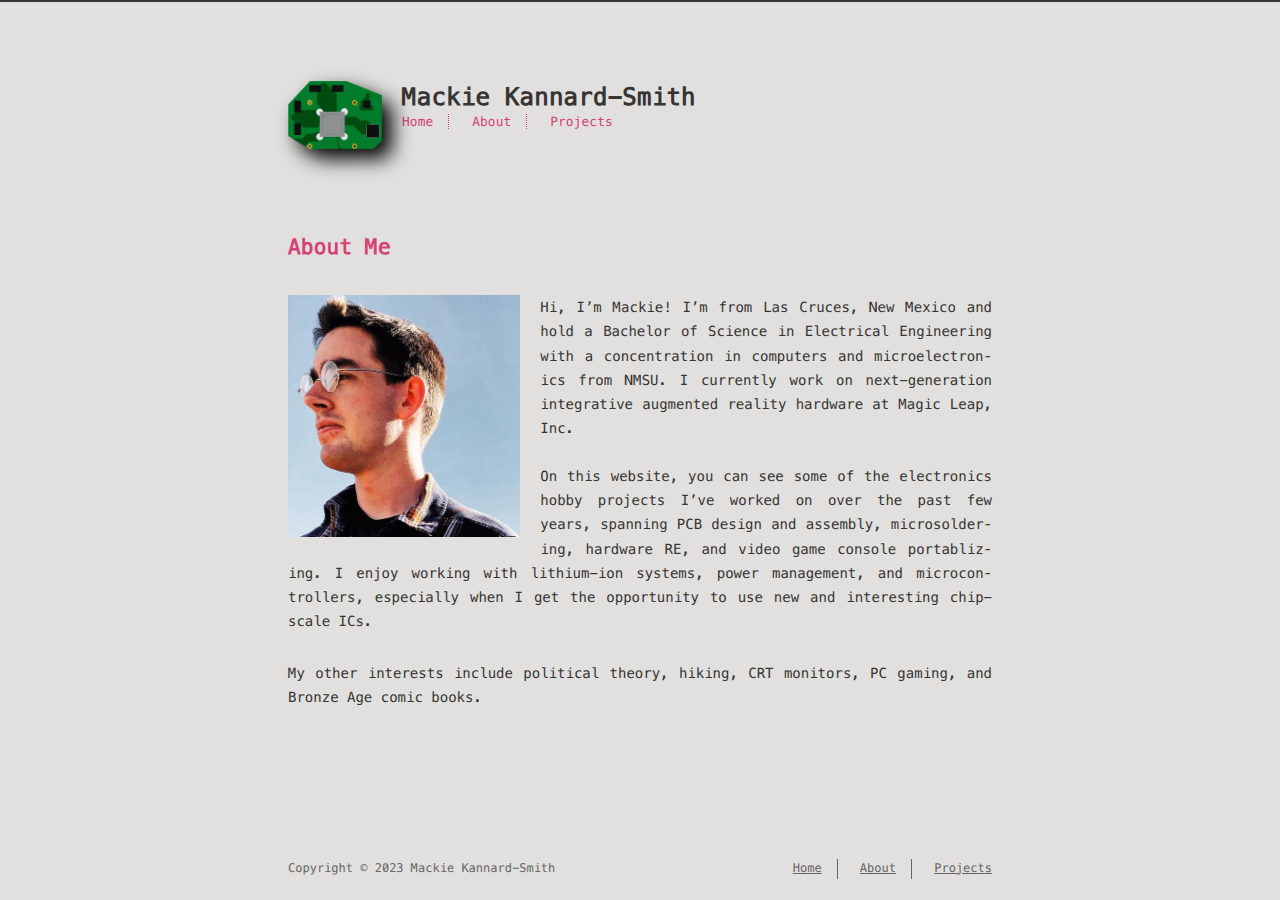
==== commit 7759de40: "Site updated: 2023-09-23 02:29:45" ====
--- a/about/index.html
+++ b/about/index.html
@@ -15,7 +15,7 @@
 <meta property="og:locale" content="en_US">
 <meta property="og:image" content="https://mackieks.com/about/cropped.jpg">
 <meta property="article:published_time" content="2021-08-10T00:41:11.000Z">
-<meta property="article:modified_time" content="2023-09-23T03:19:57.865Z">
+<meta property="article:modified_time" content="2023-09-23T06:29:13.179Z">
 <meta property="article:author" content="Mackie Kannard-Smith">
 <meta name="twitter:card" content="summary">
 <meta name="twitter:image" content="https://mackieks.com/about/cropped.jpg">
@@ -89,7 +89,7 @@
 
   <div class="content" itemprop="articleBody">
       
-          <h1 id="About-Me"><a href="#About-Me" class="headerlink" title="About Me"></a>About Me</h1><p><img src="cropped.jpg" style="display:inline-block;float:left;margin-right:20px;width:33%"> Hi, I’m Mackie! I’m from Las Cruces, New Mexico and hold a Bachelor of Science in Electrical Engineering with a concentration in computers and microelectronics from NMSU. I currently work on next-generation integrative augmented reality hardware at Magic Leap, Inc. </br> </br> On this website, you can see some of the electronics hobby projects I’ve worked on over the past few years—these include PCB design and assembly, hardware RE, and video game console portablizing. I enjoy working with lithium-ion systems, power management, and microcontrollers, especially when I get the opportunity to use new and interesting chip-scale ICs.</p>
+          <h1 id="About-Me"><a href="#About-Me" class="headerlink" title="About Me"></a>About Me</h1><p><img src="cropped.jpg" style="display:inline-block;float:left;margin-right:20px;width:33%"> Hi, I’m Mackie! I’m from Las Cruces, New Mexico and hold a Bachelor of Science in Electrical Engineering with a concentration in computers and microelectronics from NMSU. I currently work on next-generation integrative augmented reality hardware at Magic Leap, Inc. </br> </br> On this website, you can see some of the electronics hobby projects I’ve worked on over the past few years, spanning PCB design and assembly, microsoldering, hardware RE, and video game console portablizing. I enjoy working with lithium-ion systems, power management, and microcontrollers, especially when I get the opportunity to use new and interesting chip-scale ICs.</p>
 <p>My other interests include political theory, hiking, CRT monitors, PC gaming, and Bronze Age comic books.</p>
 
         
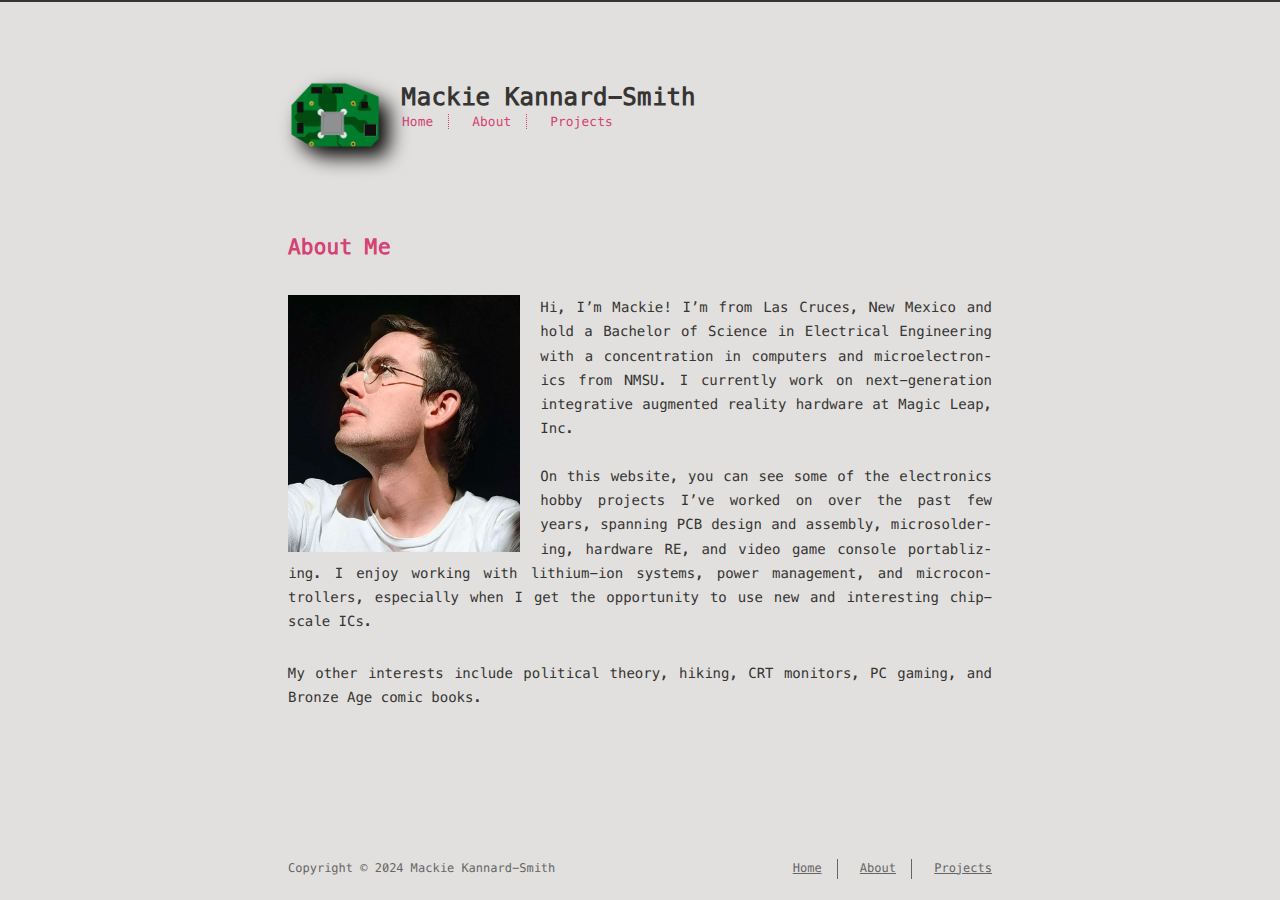
==== commit 853fe539: "Site updated: 2024-01-04 18:18:23" ====
--- a/about/index.html
+++ b/about/index.html
@@ -102,7 +102,7 @@
     Copyright &copy;
     
     
-    2023
+    2024
     Mackie Kannard-Smith
   </div>
   <div class="footer-right">
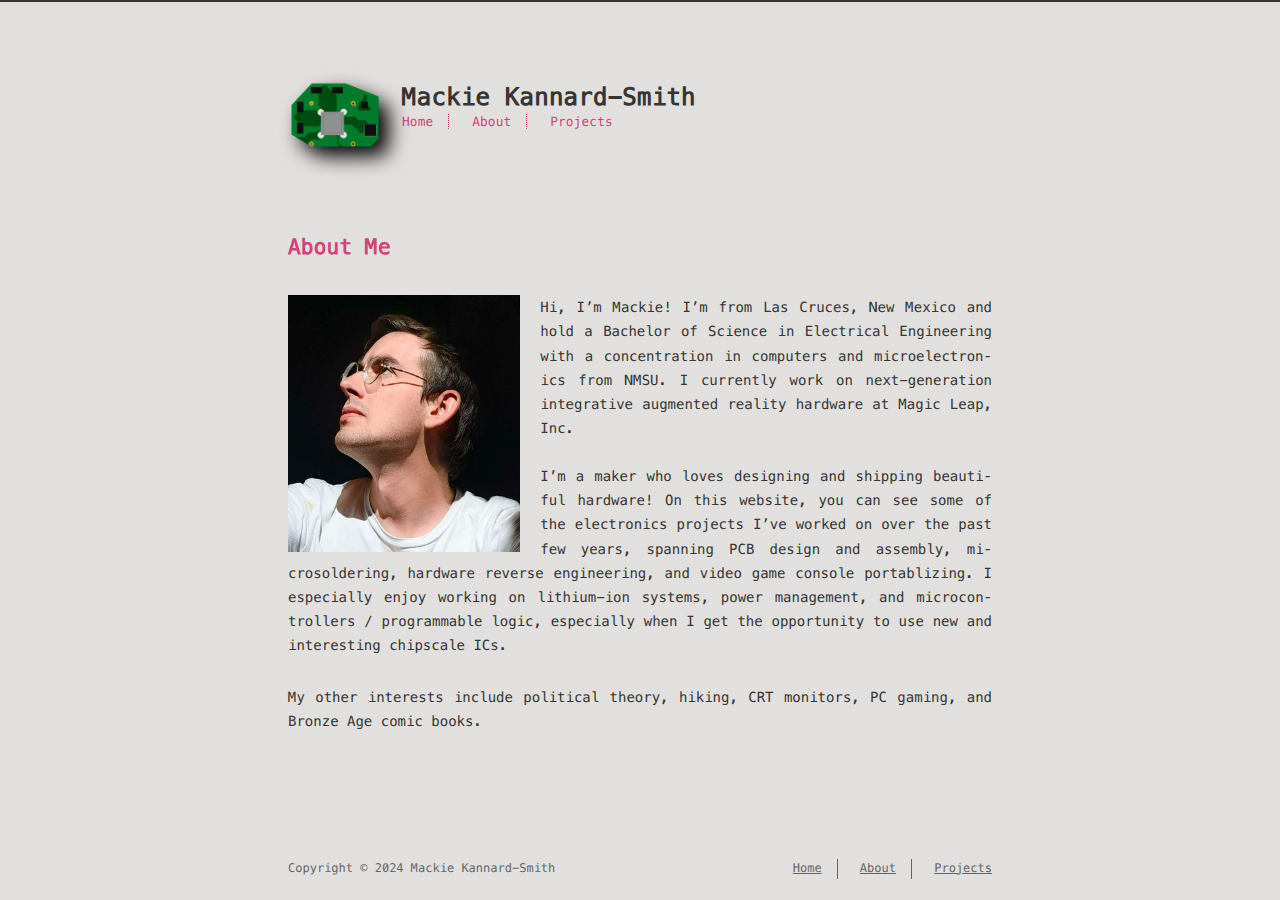
==== commit e29393a0: "Site updated: 2024-05-01 01:14:31" ====
--- a/about/index.html
+++ b/about/index.html
@@ -15,7 +15,7 @@
 <meta property="og:locale" content="en_US">
 <meta property="og:image" content="https://mackieks.com/about/cropped.jpg">
 <meta property="article:published_time" content="2021-08-10T00:41:11.000Z">
-<meta property="article:modified_time" content="2023-09-23T06:29:13.179Z">
+<meta property="article:modified_time" content="2024-05-01T04:40:06.750Z">
 <meta property="article:author" content="Mackie Kannard-Smith">
 <meta name="twitter:card" content="summary">
 <meta name="twitter:image" content="https://mackieks.com/about/cropped.jpg">
@@ -89,7 +89,7 @@
 
   <div class="content" itemprop="articleBody">
       
-          <h1 id="About-Me"><a href="#About-Me" class="headerlink" title="About Me"></a>About Me</h1><p><img src="cropped.jpg" style="display:inline-block;float:left;margin-right:20px;width:33%"> Hi, I’m Mackie! I’m from Las Cruces, New Mexico and hold a Bachelor of Science in Electrical Engineering with a concentration in computers and microelectronics from NMSU. I currently work on next-generation integrative augmented reality hardware at Magic Leap, Inc. </br> </br> On this website, you can see some of the electronics hobby projects I’ve worked on over the past few years, spanning PCB design and assembly, microsoldering, hardware RE, and video game console portablizing. I enjoy working with lithium-ion systems, power management, and microcontrollers, especially when I get the opportunity to use new and interesting chip-scale ICs.</p>
+          <h1 id="About-Me"><a href="#About-Me" class="headerlink" title="About Me"></a>About Me</h1><p><img src="cropped.jpg" style="display:inline-block;float:left;margin-right:20px;width:33%"> Hi, I’m Mackie! I’m from Las Cruces, New Mexico and hold a Bachelor of Science in Electrical Engineering with a concentration in computers and microelectronics from NMSU. I currently work on next-generation integrative augmented reality hardware at Magic Leap, Inc. </br> </br> I’m a maker who loves designing and shipping beautiful hardware! On this website, you can see some of the electronics projects I’ve worked on over the past few years, spanning PCB design and assembly, microsoldering, hardware reverse engineering, and video game console portablizing. I especially enjoy working on lithium-ion systems, power management, and microcontrollers / programmable logic, especially when I get the opportunity to use new and interesting chipscale ICs.</p>
 <p>My other interests include political theory, hiking, CRT monitors, PC gaming, and Bronze Age comic books.</p>
 
         
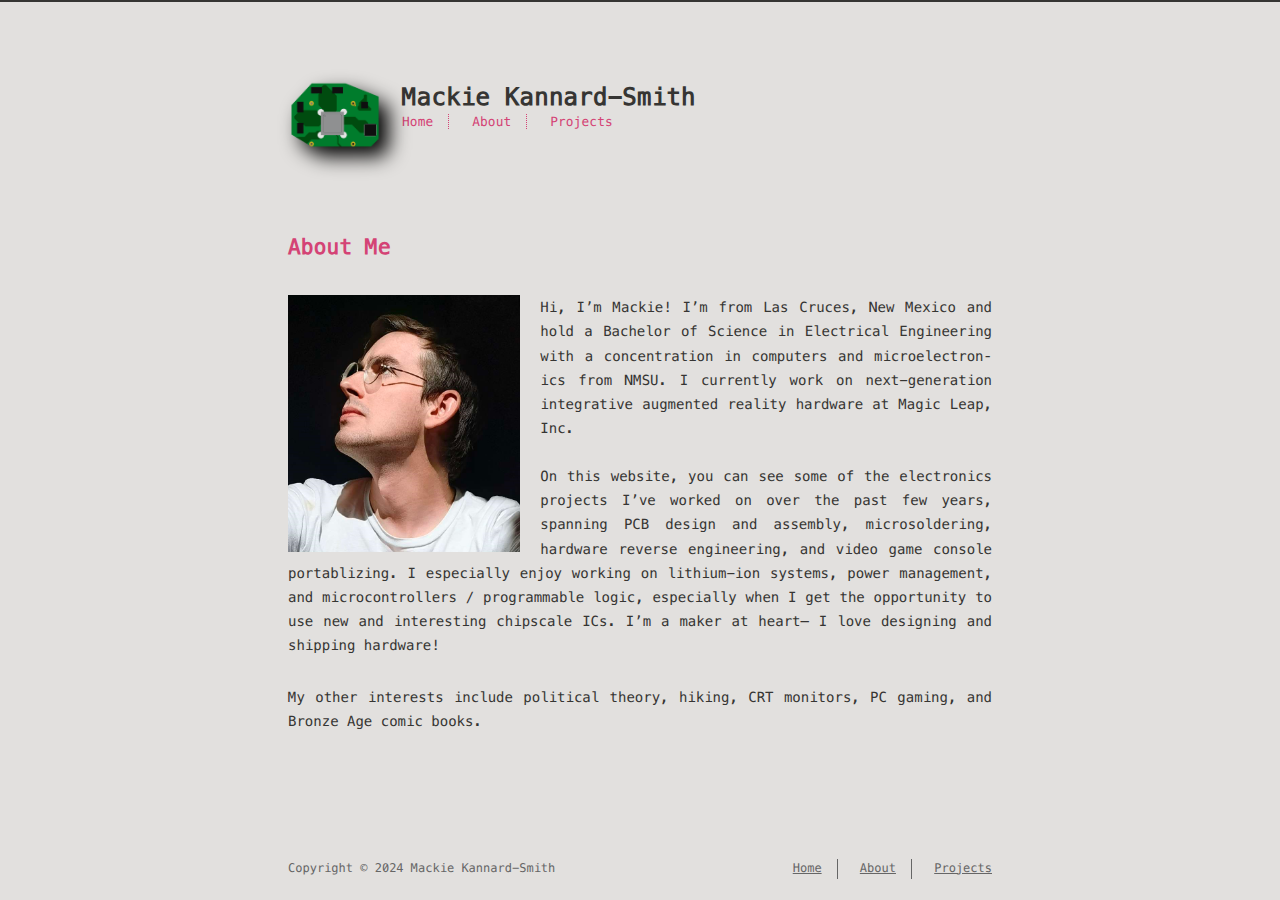
==== commit f2a30373: "Site updated: 2024-05-01 20:22:38" ====
--- a/about/index.html
+++ b/about/index.html
@@ -15,7 +15,7 @@
 <meta property="og:locale" content="en_US">
 <meta property="og:image" content="https://mackieks.com/about/cropped.jpg">
 <meta property="article:published_time" content="2021-08-10T00:41:11.000Z">
-<meta property="article:modified_time" content="2024-05-01T04:40:06.750Z">
+<meta property="article:modified_time" content="2024-05-02T00:22:21.542Z">
 <meta property="article:author" content="Mackie Kannard-Smith">
 <meta name="twitter:card" content="summary">
 <meta name="twitter:image" content="https://mackieks.com/about/cropped.jpg">
@@ -89,7 +89,7 @@
 
   <div class="content" itemprop="articleBody">
       
-          <h1 id="About-Me"><a href="#About-Me" class="headerlink" title="About Me"></a>About Me</h1><p><img src="cropped.jpg" style="display:inline-block;float:left;margin-right:20px;width:33%"> Hi, I’m Mackie! I’m from Las Cruces, New Mexico and hold a Bachelor of Science in Electrical Engineering with a concentration in computers and microelectronics from NMSU. I currently work on next-generation integrative augmented reality hardware at Magic Leap, Inc. </br> </br> I’m a maker who loves designing and shipping beautiful hardware! On this website, you can see some of the electronics projects I’ve worked on over the past few years, spanning PCB design and assembly, microsoldering, hardware reverse engineering, and video game console portablizing. I especially enjoy working on lithium-ion systems, power management, and microcontrollers / programmable logic, especially when I get the opportunity to use new and interesting chipscale ICs.</p>
+          <h1 id="About-Me"><a href="#About-Me" class="headerlink" title="About Me"></a>About Me</h1><p><img src="cropped.jpg" style="display:inline-block;float:left;margin-right:20px;width:33%"> Hi, I’m Mackie! I’m from Las Cruces, New Mexico and hold a Bachelor of Science in Electrical Engineering with a concentration in computers and microelectronics from NMSU. I currently work on next-generation integrative augmented reality hardware at Magic Leap, Inc. </br> </br>On this website, you can see some of the electronics projects I’ve worked on over the past few years, spanning PCB design and assembly, microsoldering, hardware reverse engineering, and video game console portablizing. I especially enjoy working on lithium-ion systems, power management, and microcontrollers / programmable logic, especially when I get the opportunity to use new and interesting chipscale ICs. I’m a maker at heart— I love designing and shipping hardware!</p>
 <p>My other interests include political theory, hiking, CRT monitors, PC gaming, and Bronze Age comic books.</p>
 
         
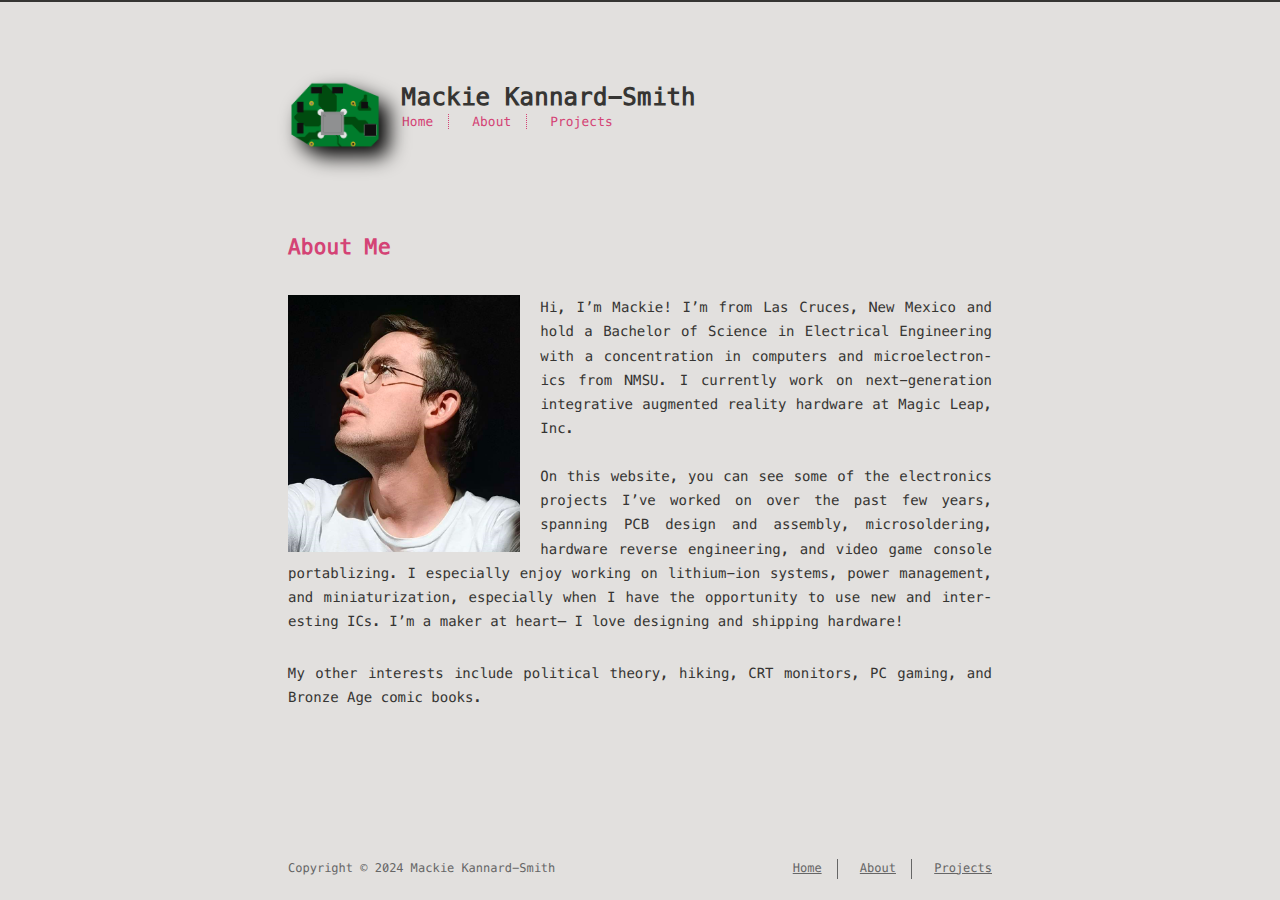
==== commit 6d73e540: "Site updated: 2024-12-19 13:50:44" ====
--- a/about/index.html
+++ b/about/index.html
@@ -15,7 +15,7 @@
 <meta property="og:locale" content="en_US">
 <meta property="og:image" content="https://mackieks.com/about/cropped.jpg">
 <meta property="article:published_time" content="2021-08-10T00:41:11.000Z">
-<meta property="article:modified_time" content="2024-05-02T00:22:21.542Z">
+<meta property="article:modified_time" content="2024-12-19T18:09:31.727Z">
 <meta property="article:author" content="Mackie Kannard-Smith">
 <meta name="twitter:card" content="summary">
 <meta name="twitter:image" content="https://mackieks.com/about/cropped.jpg">
@@ -89,7 +89,7 @@
 
   <div class="content" itemprop="articleBody">
       
-          <h1 id="About-Me"><a href="#About-Me" class="headerlink" title="About Me"></a>About Me</h1><p><img src="cropped.jpg" style="display:inline-block;float:left;margin-right:20px;width:33%"> Hi, I’m Mackie! I’m from Las Cruces, New Mexico and hold a Bachelor of Science in Electrical Engineering with a concentration in computers and microelectronics from NMSU. I currently work on next-generation integrative augmented reality hardware at Magic Leap, Inc. </br> </br>On this website, you can see some of the electronics projects I’ve worked on over the past few years, spanning PCB design and assembly, microsoldering, hardware reverse engineering, and video game console portablizing. I especially enjoy working on lithium-ion systems, power management, and microcontrollers / programmable logic, especially when I get the opportunity to use new and interesting chipscale ICs. I’m a maker at heart— I love designing and shipping hardware!</p>
+          <h1 id="About-Me"><a href="#About-Me" class="headerlink" title="About Me"></a>About Me</h1><p><img src="cropped.jpg" style="display:inline-block;float:left;margin-right:20px;width:33%"> Hi, I’m Mackie! I’m from Las Cruces, New Mexico and hold a Bachelor of Science in Electrical Engineering with a concentration in computers and microelectronics from NMSU. I currently work on next-generation integrative augmented reality hardware at Magic Leap, Inc. </br> </br>On this website, you can see some of the electronics projects I’ve worked on over the past few years, spanning PCB design and assembly, microsoldering, hardware reverse engineering, and video game console portablizing. I especially enjoy working on lithium-ion systems, power management, and miniaturization, especially when I have the opportunity to use new and interesting ICs. I’m a maker at heart— I love designing and shipping hardware!</p>
 <p>My other interests include political theory, hiking, CRT monitors, PC gaming, and Bronze Age comic books.</p>
 
         
